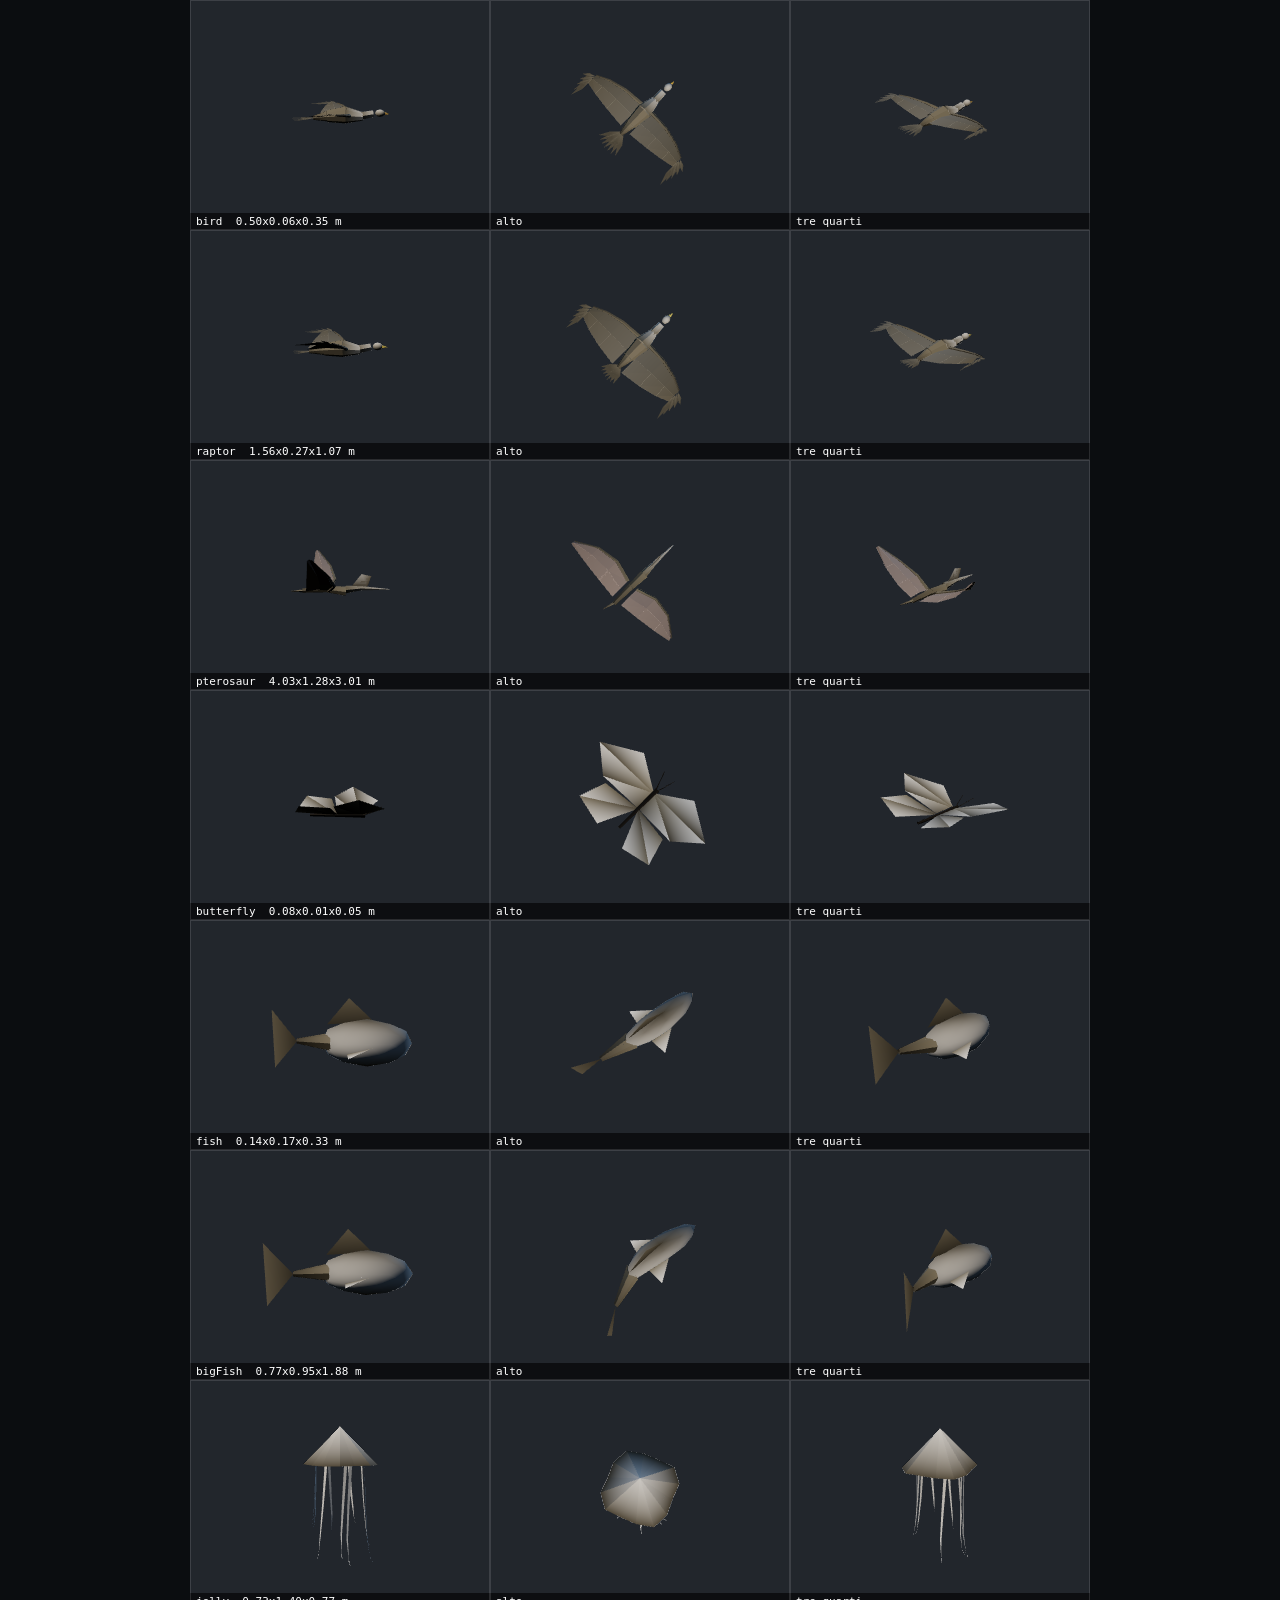
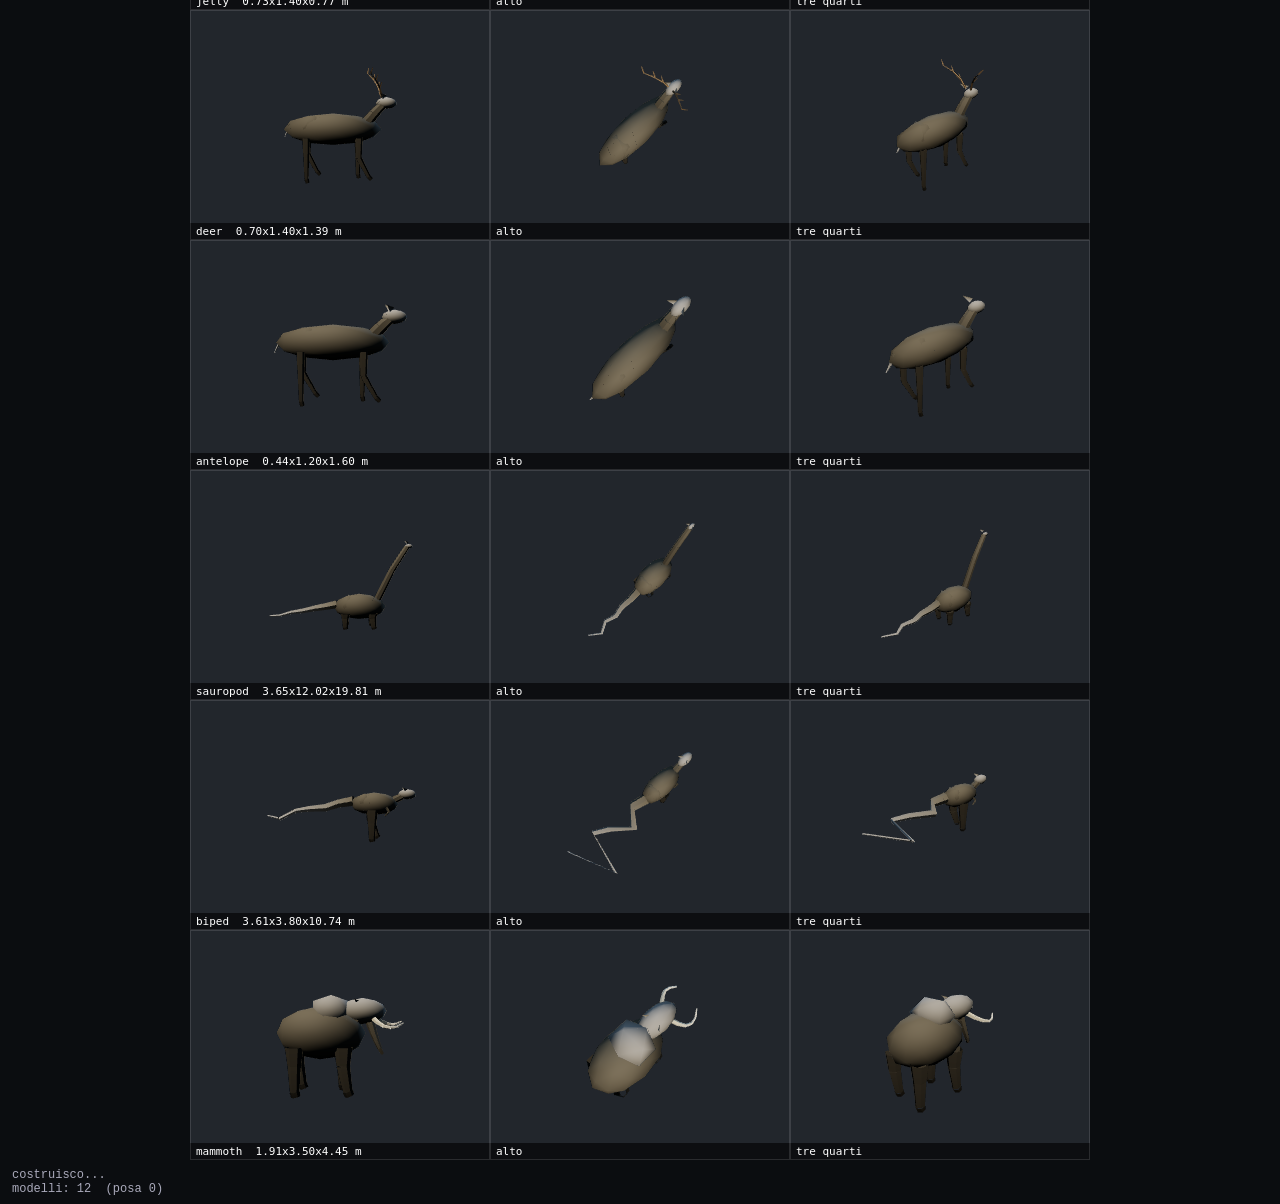
==== dev/bestiario.html @ 4ae1b455 "44 luoghi, fauna animata, cascate, immersione sott'acqua, la Biblioteca Fauna: sagome vere (ala a du" ====
<!DOCTYPE html>
<html lang="it">
<head>
<meta charset="UTF-8">
<title>Altrove - bestiario</title>
<style>
  body { margin:0; background:#0b0d10; color:#aab; font:12px ui-monospace, monospace; }
  #sheet { display:block; margin:0 auto; max-width:100%; }
  #log { padding:8px 12px; white-space:pre-wrap; }
</style>
</head>
<body>
<canvas id="sheet"></canvas>
<div id="log">costruisco...</div>
<script type="module">
/* Banco di prova per i modelli degli animali: li disegna fuori dal mondo, fermi
 * e su fondo neutro, in tre viste. Dentro la simulazione non si riesce a
 * giudicarli, perche si spostano di dieci metri al secondo. */
import * as THREE from '../vendor/three.module.js';
import { CREATURES } from '../js/fauna.js?v=4';
import { mulberry32 } from '../js/noise.js?v=4';

const log = (m) => { document.getElementById('log').textContent += '\n' + m; };
window.__ready = false;

const q = new URLSearchParams(location.search);
const ONLY = q.get('only');
const POSE = parseFloat(q.get('pose') || '0');     // 0..1 fase del battito
const TW = 300, TH = 230;

const names = Object.keys(CREATURES).filter(n => !ONLY || n === ONLY);
const VIEWS = [
  { name: 'fianco', dir: [1, 0.12, 0] },
  { name: 'alto', dir: [0.15, 1, 0.15] },
  { name: 'tre quarti', dir: [0.75, 0.45, 0.75] }
];

const sheet = document.getElementById('sheet');
sheet.width = TW * VIEWS.length;
sheet.height = TH * names.length;
const ctx = sheet.getContext('2d');

const off = document.createElement('canvas');
off.width = TW; off.height = TH;
const renderer = new THREE.WebGLRenderer({ canvas: off, antialias: true });
renderer.setPixelRatio(1);
renderer.setSize(TW, TH, false);
renderer.outputColorSpace = THREE.SRGBColorSpace;
renderer.toneMapping = THREE.ACESFilmicToneMapping;
renderer.toneMappingExposure = 1.15;

const scene = new THREE.Scene();
scene.background = new THREE.Color(0x22262c);
const key = new THREE.DirectionalLight(0xfff2e0, 2.6);
key.position.set(0.7, 1.0, 0.55);
scene.add(key);
const fill = new THREE.DirectionalLight(0x9ab8d8, 0.9);
fill.position.set(-0.8, 0.3, -0.5);
scene.add(fill);
scene.add(new THREE.HemisphereLight(0x8aa8cc, 0x3a3a34, 1.1));

const mat = new THREE.MeshStandardMaterial({ vertexColors: true, roughness: 0.8, side: THREE.DoubleSide });
const cam = new THREE.PerspectiveCamera(30, TW / TH, 0.01, 500);
const holder = new THREE.Group();
scene.add(holder);

/* Il vertex shader vero anima le parti: qui lo rifaccio sulla CPU una volta
 * sola, cosi si puo guardare la posa a meta battuta invece che solo a riposo. */
function posed(geo, def, t) {
  const g = geo.clone();
  const pos = g.attributes.position.array;
  const part = g.attributes.aPart.array;
  const piv = g.attributes.aPivot.array;
  const rot = (i, ax, ay, az, ang) => {
    const px = piv[i], py = piv[i + 1], pz = piv[i + 2];
    let vx = pos[i] - px, vy = pos[i + 1] - py, vz = pos[i + 2] - pz;
    const c = Math.cos(ang), s = Math.sin(ang);
    const d = ax * vx + ay * vy + az * vz;
    const cx = ay * vz - az * vy, cy = az * vx - ax * vz, cz2 = ax * vy - ay * vx;
    pos[i] = px + vx * c + cx * s + ax * d * (1 - c);
    pos[i + 1] = py + vy * c + cy * s + ay * d * (1 - c);
    pos[i + 2] = pz + vz * c + cz2 * s + az * d * (1 - c);
  };
  for (let v = 0; v < part.length; v++) {
    const i = v * 3, p = part[v];
    if (p > 0.5 && p < 2.5) {
      const sgn = p < 1.5 ? 1 : -1;
      let w = Math.sin(t);
      w = w > 0 ? Math.pow(w, 0.62) : -Math.pow(-w, 1.55);
      const span = Math.abs(pos[i] - piv[i]);
      const ang = def.flap * w + def.flap * 0.40 * Math.sin(t - 1.0) * span * 1.8;
      rot(i, 0, 0, 1, sgn * ang);
    } else if (p > 2.5 && p < 6.5) {
      const k = p - 3, ph = (k < 0.5 || k > 2.5) ? 0 : Math.PI;
      rot(i, 1, 0, 0, def.flap * Math.sin(t + ph));
    } else if (p > 8.5) {
      const k = p - 9, ph = (k < 0.5 || k > 2.5) ? 0 : Math.PI;
      const th = t + ph;
      const bend = def.flap * (0.5 * Math.sin(th) - 0.8 * Math.max(0, Math.sin(th - 1.5)));
      rot(i, 1, 0, 0, -bend);
    } else if (p > 7.5) {
      const dx = pos[i] - piv[i], dy = pos[i + 1] - piv[i + 1], dz = pos[i + 2] - piv[i + 2];
      const d = Math.hypot(dx, dy, dz);
      rot(i, 0, 1, 0, def.flap * 0.85 * Math.sin(t * 1.25 - d * 2.0));
    }
  }
  g.attributes.position.needsUpdate = true;
  g.computeBoundingSphere();
  return g;
}

const rnd = mulberry32(11);
let row = 0;
for (const name of names) {
  const def = CREATURES[name];
  const geo0 = def.build(rnd, [0.16, 0.14, 0.10]);

  // normalizzazione identica a quella di fauna.js
  const p0 = geo0.attributes.position.array;
  let mnx = 1e9, mxx = -1e9, mny = 1e9, mxy = -1e9, mnz = 1e9, mxz = -1e9;
  for (let i = 0; i < p0.length; i += 3) {
    if (p0[i] < mnx) mnx = p0[i]; if (p0[i] > mxx) mxx = p0[i];
    if (p0[i + 1] < mny) mny = p0[i + 1]; if (p0[i + 1] > mxy) mxy = p0[i + 1];
    if (p0[i + 2] < mnz) mnz = p0[i + 2]; if (p0[i + 2] > mxz) mxz = p0[i + 2];
  }
  const cur = def.axis === 'span' ? (mxx - mnx) : def.axis === 'len' ? (mxz - mnz) : (mxy - mny);
  const k = def.size / cur;
  const pv0 = geo0.attributes.aPivot.array;
  for (let i = 0; i < p0.length; i++) p0[i] *= k;
  for (let i = 0; i < pv0.length; i++) pv0[i] *= k;

  const geo = posed(geo0, def, POSE * 6.28318);
  geo.computeBoundingBox();
  const bb = geo.boundingBox;
  const c = bb.getCenter(new THREE.Vector3());
  const r = bb.getSize(new THREE.Vector3()).length() * 0.5;

  const mesh = new THREE.Mesh(geo, mat);
  holder.clear();
  holder.add(mesh);

  VIEWS.forEach((V, ci) => {
    const d = new THREE.Vector3(...V.dir).normalize();
    const dist = r / Math.tan(cam.fov * Math.PI / 360) * 1.35;
    cam.position.copy(c).addScaledVector(d, dist);
    cam.lookAt(c);
    cam.updateProjectionMatrix();
    renderer.render(scene, cam);
    ctx.drawImage(off, ci * TW, row * TH);
    ctx.fillStyle = 'rgba(0,0,0,.62)';
    ctx.fillRect(ci * TW, row * TH + TH - 17, TW, 17);
    ctx.fillStyle = '#fff';
    ctx.font = '11px ui-monospace, monospace';
    const sz = bb.getSize(new THREE.Vector3());
    ctx.fillText(ci === 0
      ? `${name}  ${sz.x.toFixed(2)}x${sz.y.toFixed(2)}x${sz.z.toFixed(2)} m`
      : V.name, ci * TW + 6, row * TH + TH - 5);
    ctx.strokeStyle = 'rgba(255,255,255,.12)';
    ctx.strokeRect(ci * TW + .5, row * TH + .5, TW - 1, TH - 1);
  });
  row++;
}
log('modelli: ' + names.length + '  (posa ' + POSE + ')');
window.__ready = true;
</script>
</body>
</html>
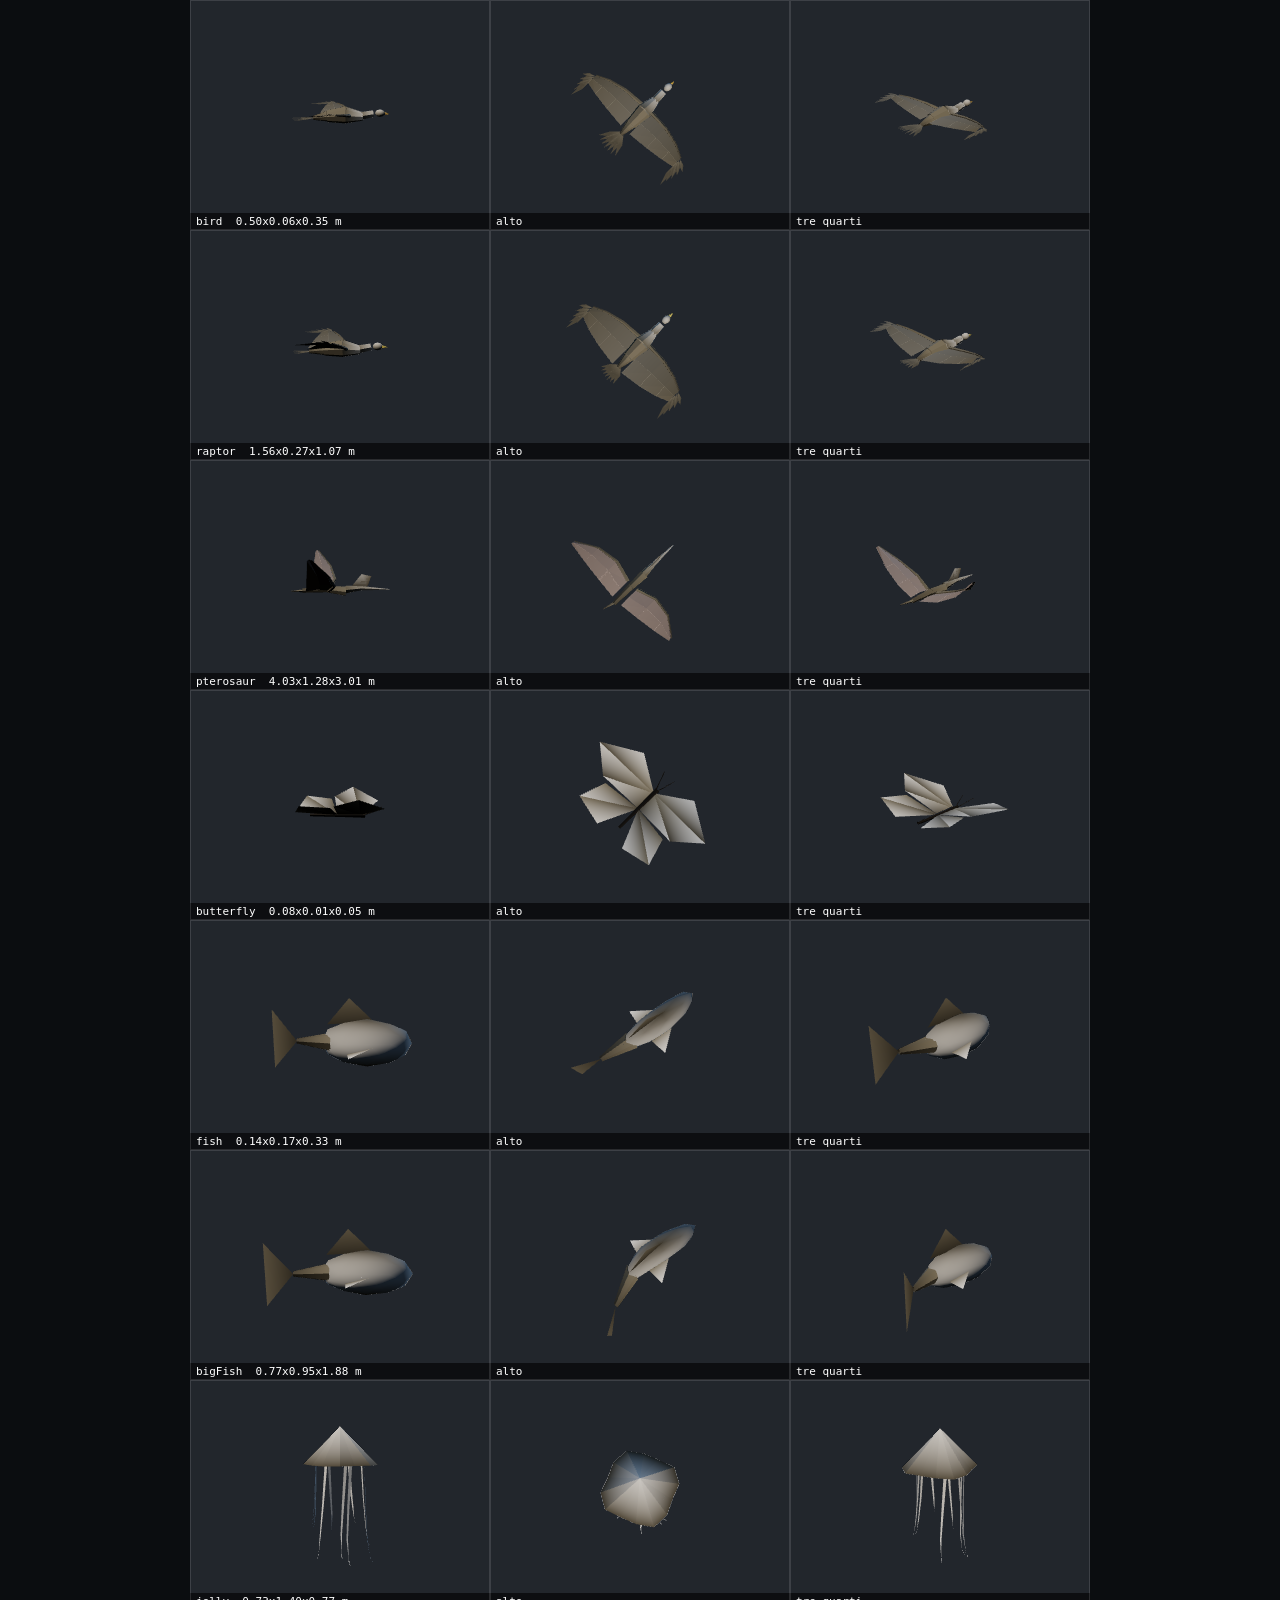
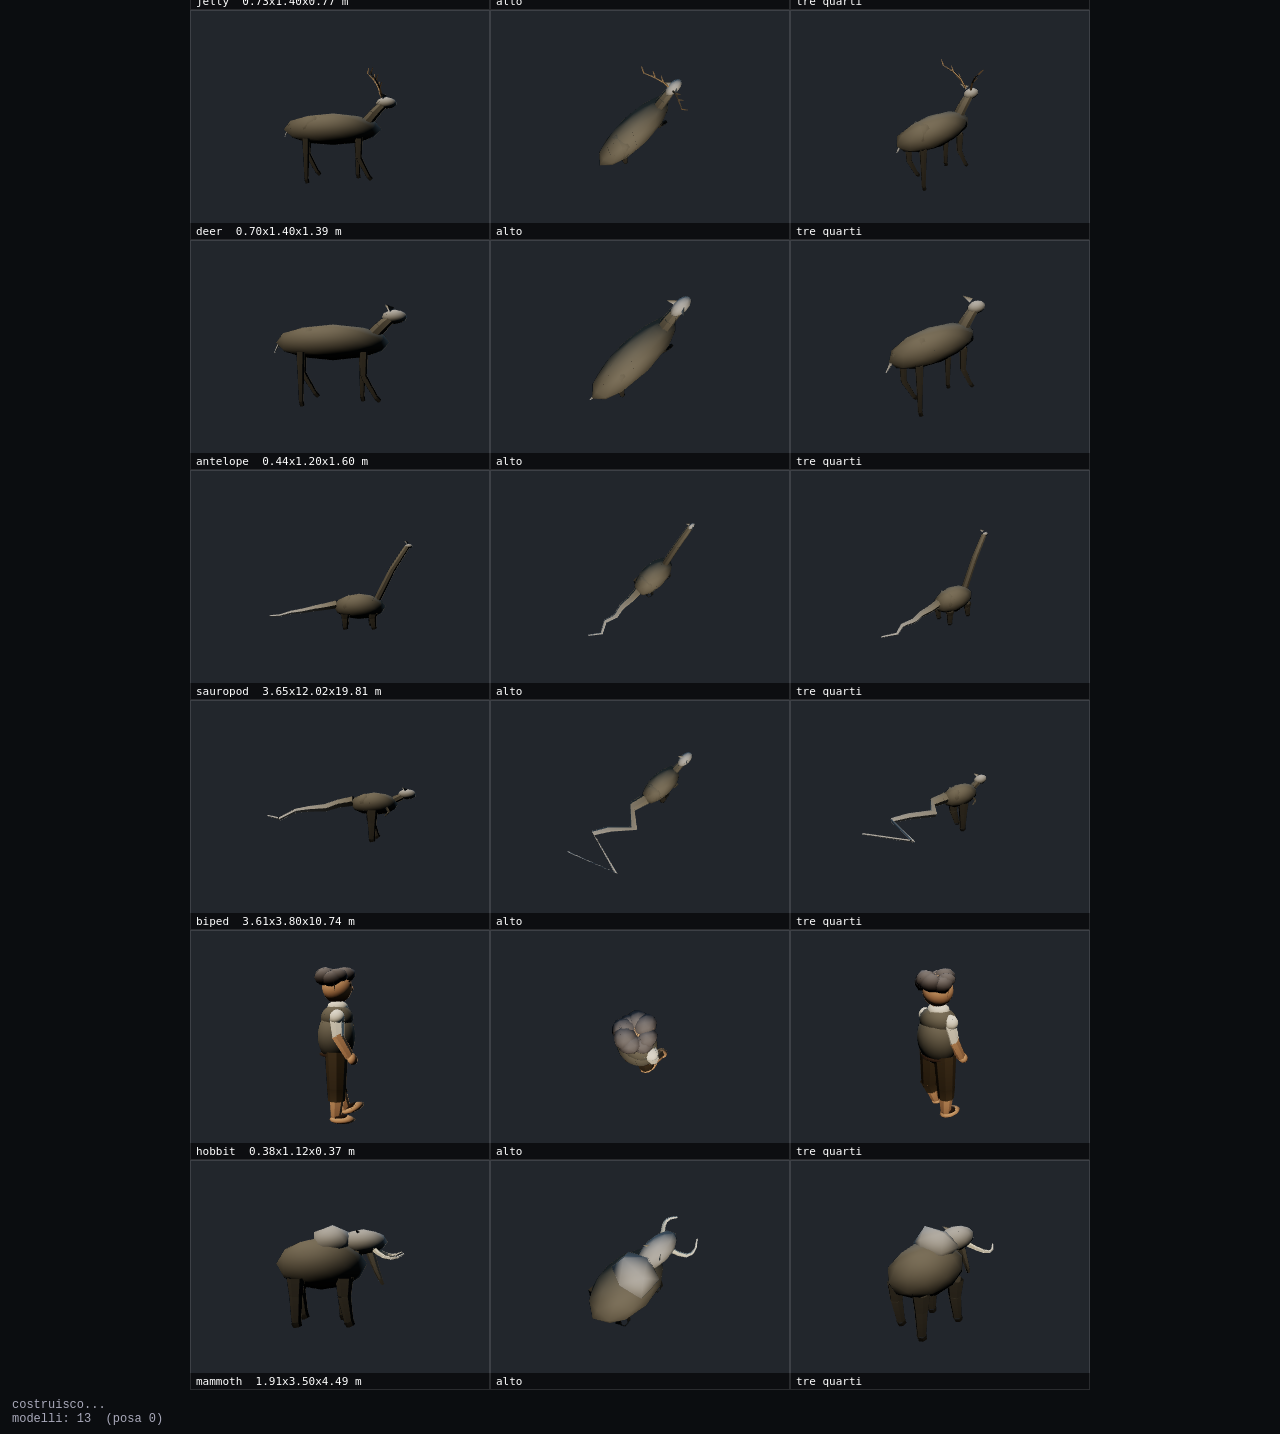
==== commit 29f8dadf: "La Contea: case hobbit a borghi, orti, staccionate, covoni, e gli hobbit; via il puntino del mouse C" ====
--- a/dev/bestiario.html
+++ b/dev/bestiario.html
@@ -26,14 +26,20 @@
 const q = new URLSearchParams(location.search);
 const ONLY = q.get('only');
 const POSE = parseFloat(q.get('pose') || '0');     // 0..1 fase del battito
-const TW = 300, TH = 230;
+const TW = parseInt(q.get('w') || '300', 10), TH = parseInt(q.get('h') || '230', 10);
 
 const names = Object.keys(CREATURES).filter(n => !ONLY || n === ONLY);
-const VIEWS = [
+const TUTTE_VISTE = [
   { name: 'fianco', dir: [1, 0.12, 0] },
   { name: 'alto', dir: [0.15, 1, 0.15] },
-  { name: 'tre quarti', dir: [0.75, 0.45, 0.75] }
+  { name: 'tre quarti', dir: [0.75, 0.45, 0.75] },
+  { name: 'fronte', dir: [0.02, 0.10, -1] }   // i modelli guardano verso -Z
 ];
+/* ?view=N tiene una sola vista: il foglio a tre colonne viene ridotto per
+ * stare nella pagina, e su un modello alto un metro non si giudica niente. */
+const vSel = q.get('view');
+const VIEWS = vSel === null ? TUTTE_VISTE.slice(0, 3)
+                            : [TUTTE_VISTE[Math.max(0, Math.min(3, parseInt(vSel, 10)))]];
 
 const sheet = document.getElementById('sheet');
 sheet.width = TW * VIEWS.length;
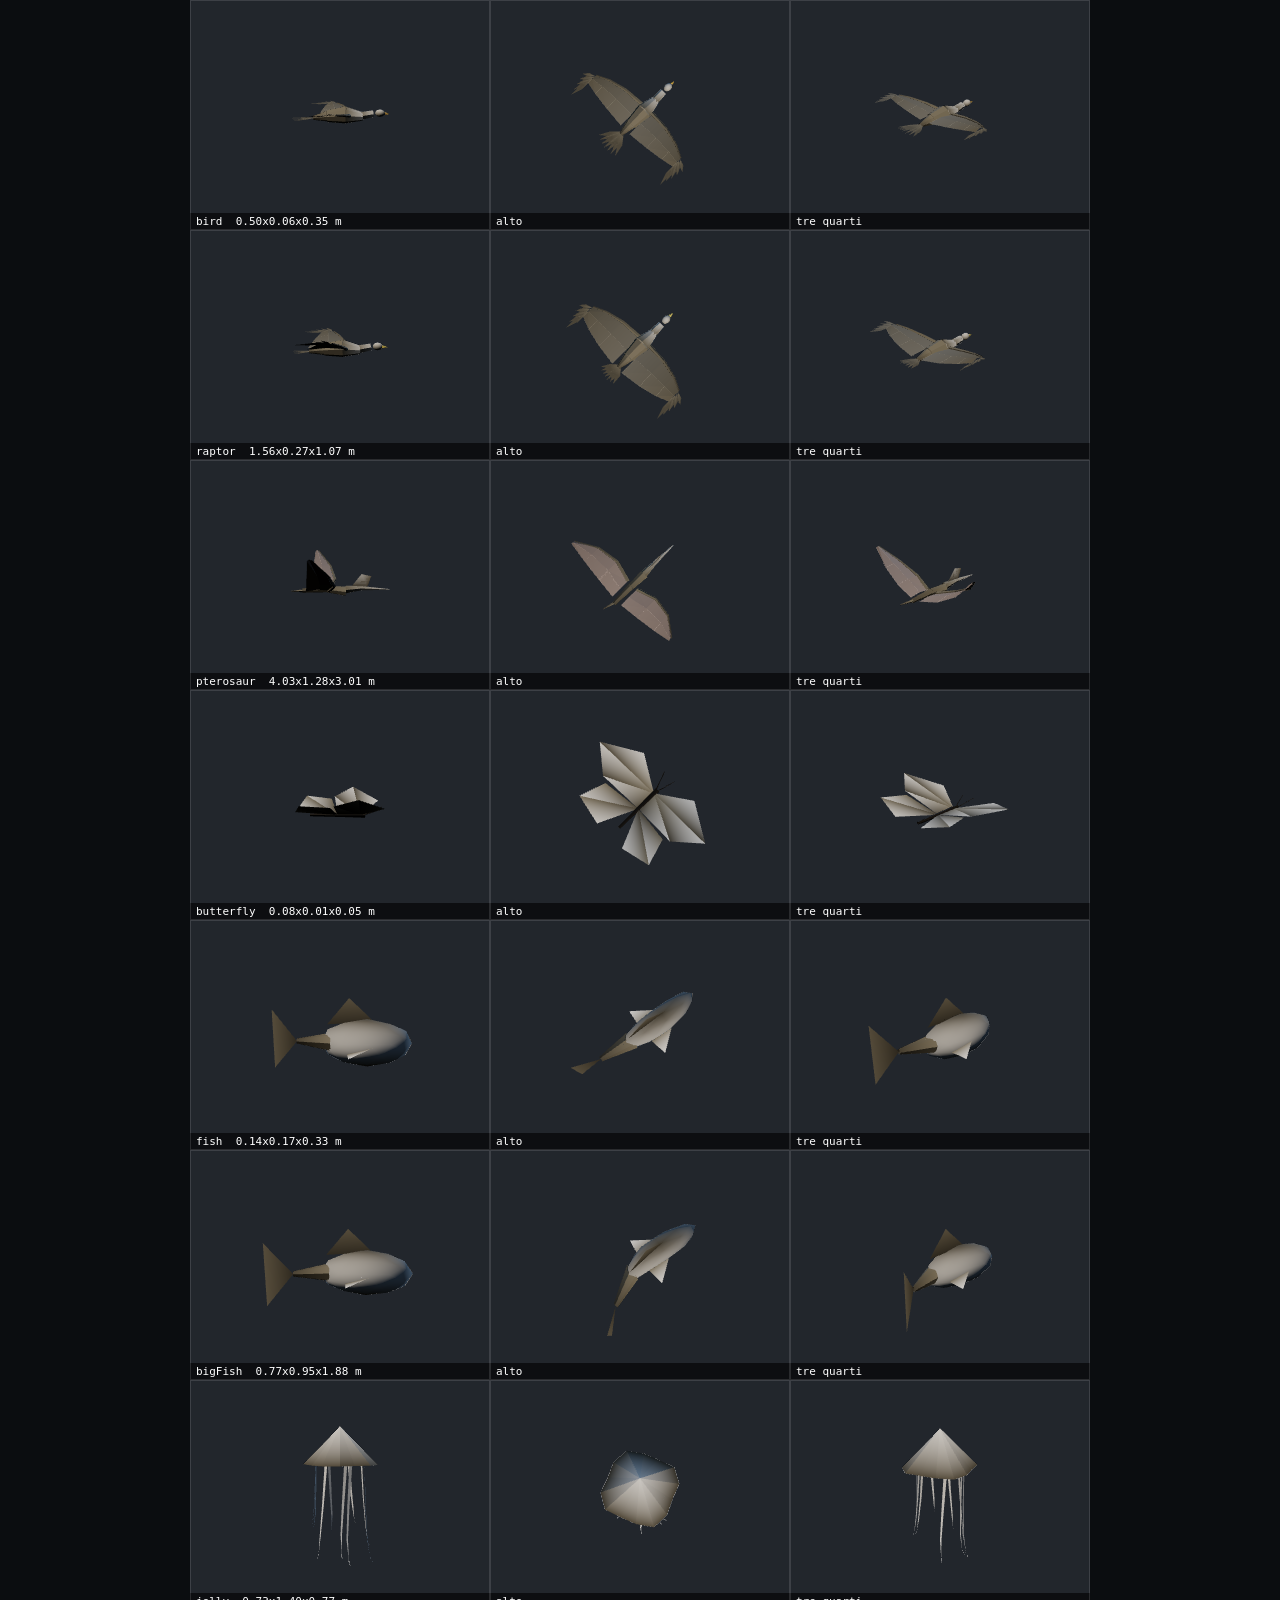
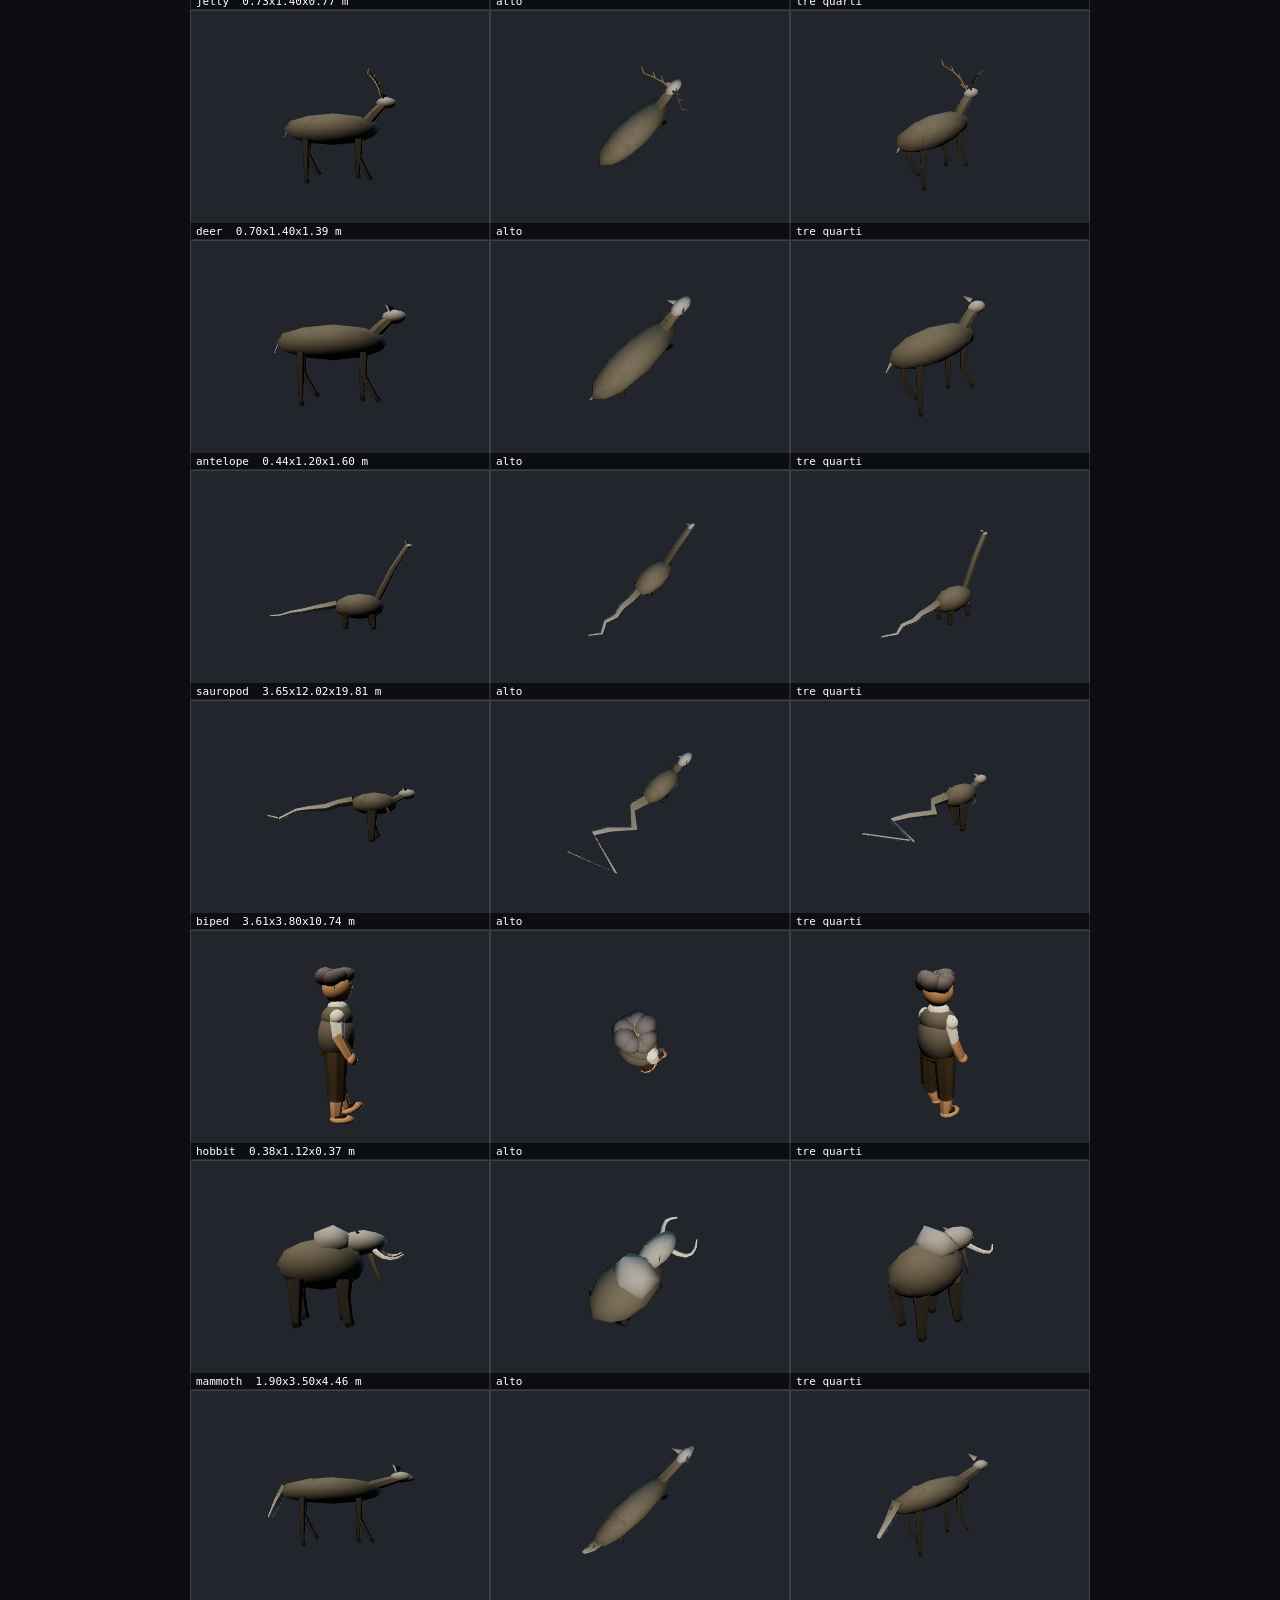
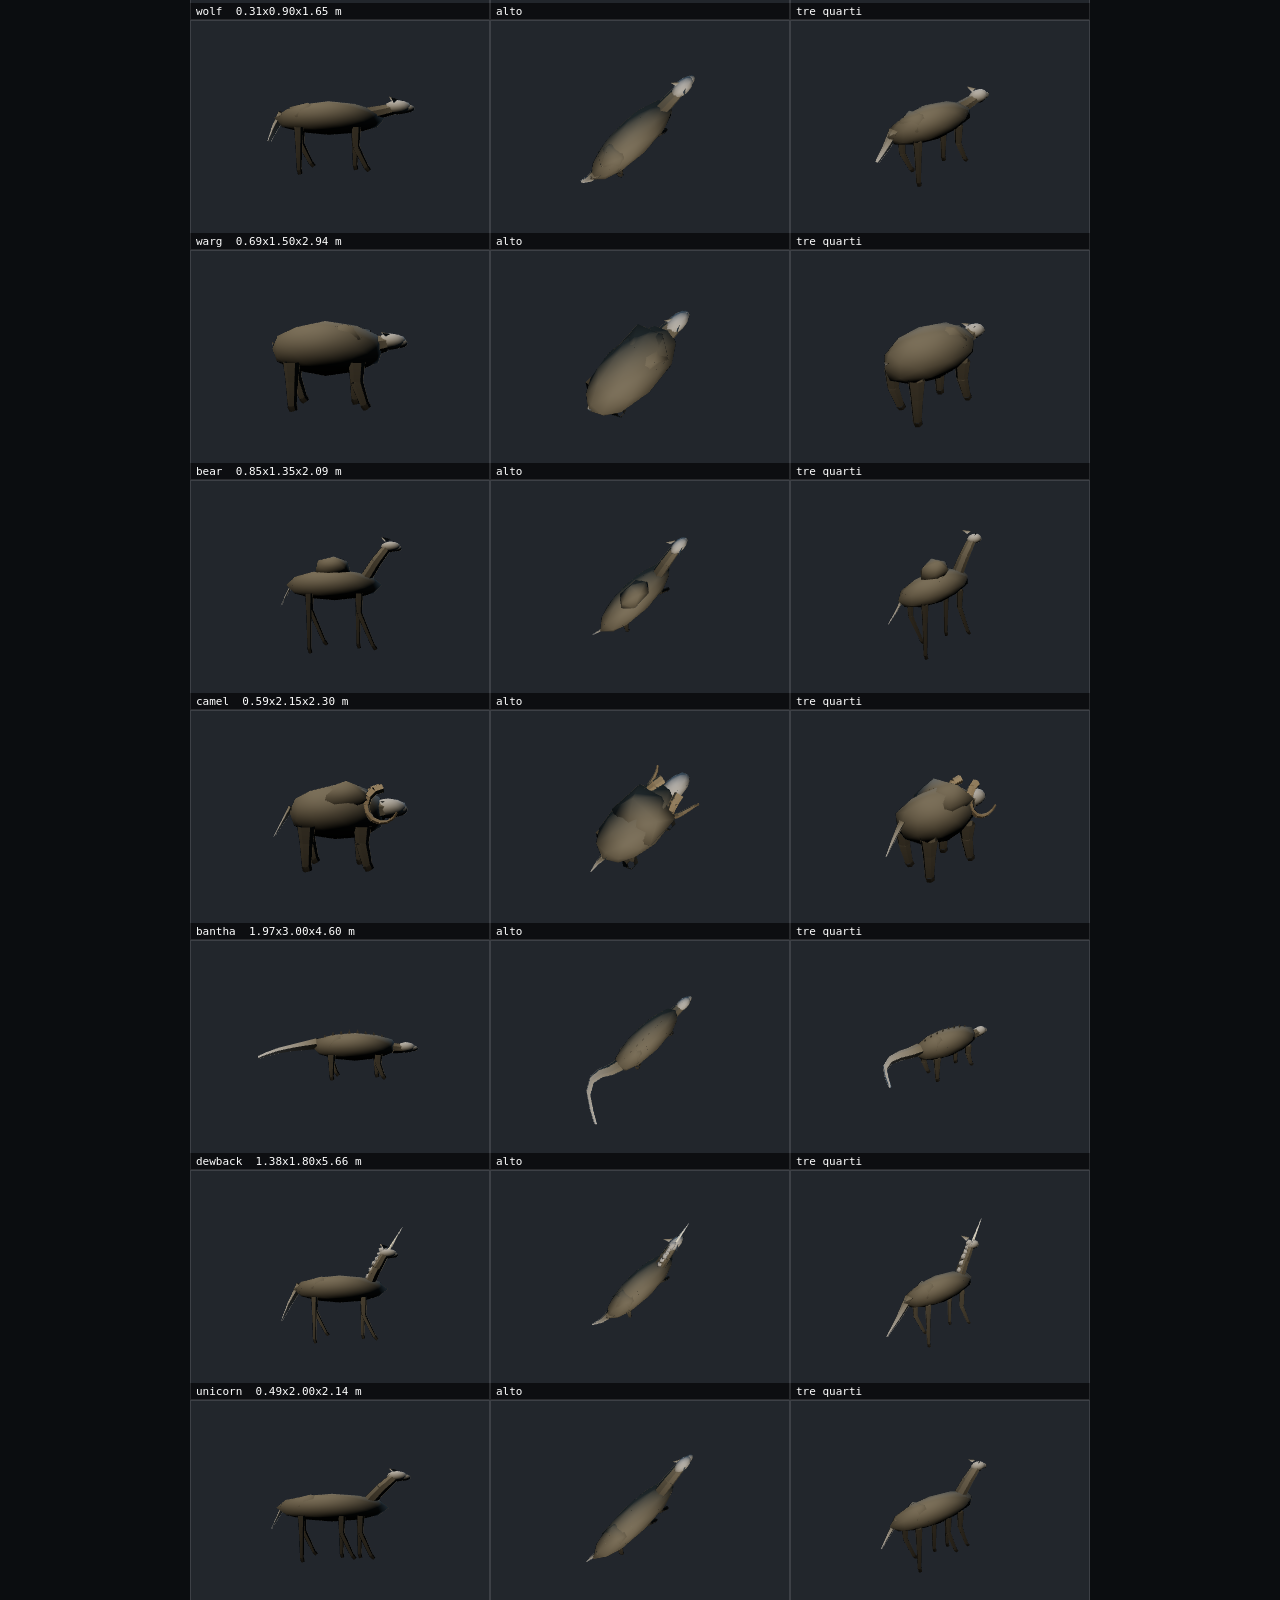
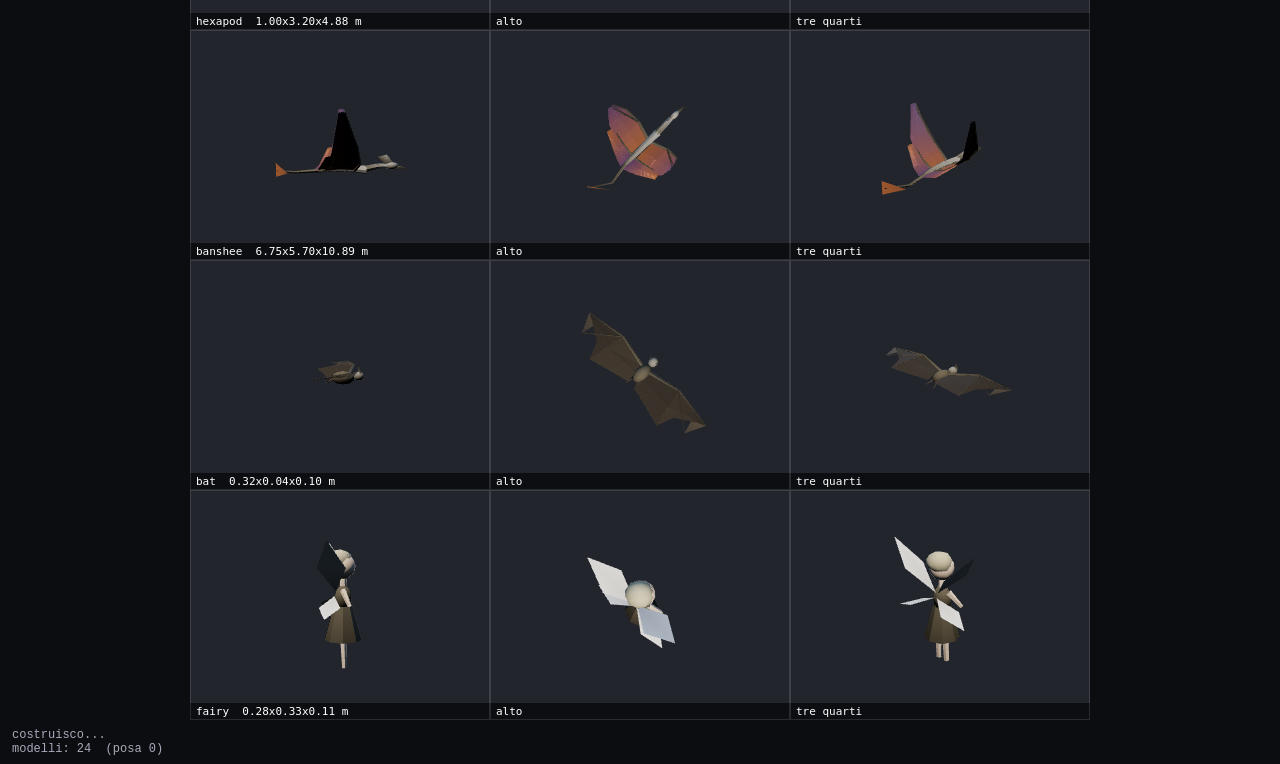
==== commit dcec726f: "Build 28: fauna dei luoghi — lupi, fate, unicorni, ikran, esapodi, bantha, dewback, orsi, cammelli; " ====
--- a/dev/bestiario.html
+++ b/dev/bestiario.html
@@ -28,7 +28,7 @@
 const POSE = parseFloat(q.get('pose') || '0');     // 0..1 fase del battito
 const TW = parseInt(q.get('w') || '300', 10), TH = parseInt(q.get('h') || '230', 10);
 
-const names = Object.keys(CREATURES).filter(n => !ONLY || n === ONLY);
+const names = Object.keys(CREATURES).filter(n => !ONLY || ONLY.split(',').includes(n));   // ?only=a,b,c
 const TUTTE_VISTE = [
   { name: 'fianco', dir: [1, 0.12, 0] },
   { name: 'alto', dir: [0.15, 1, 0.15] },
